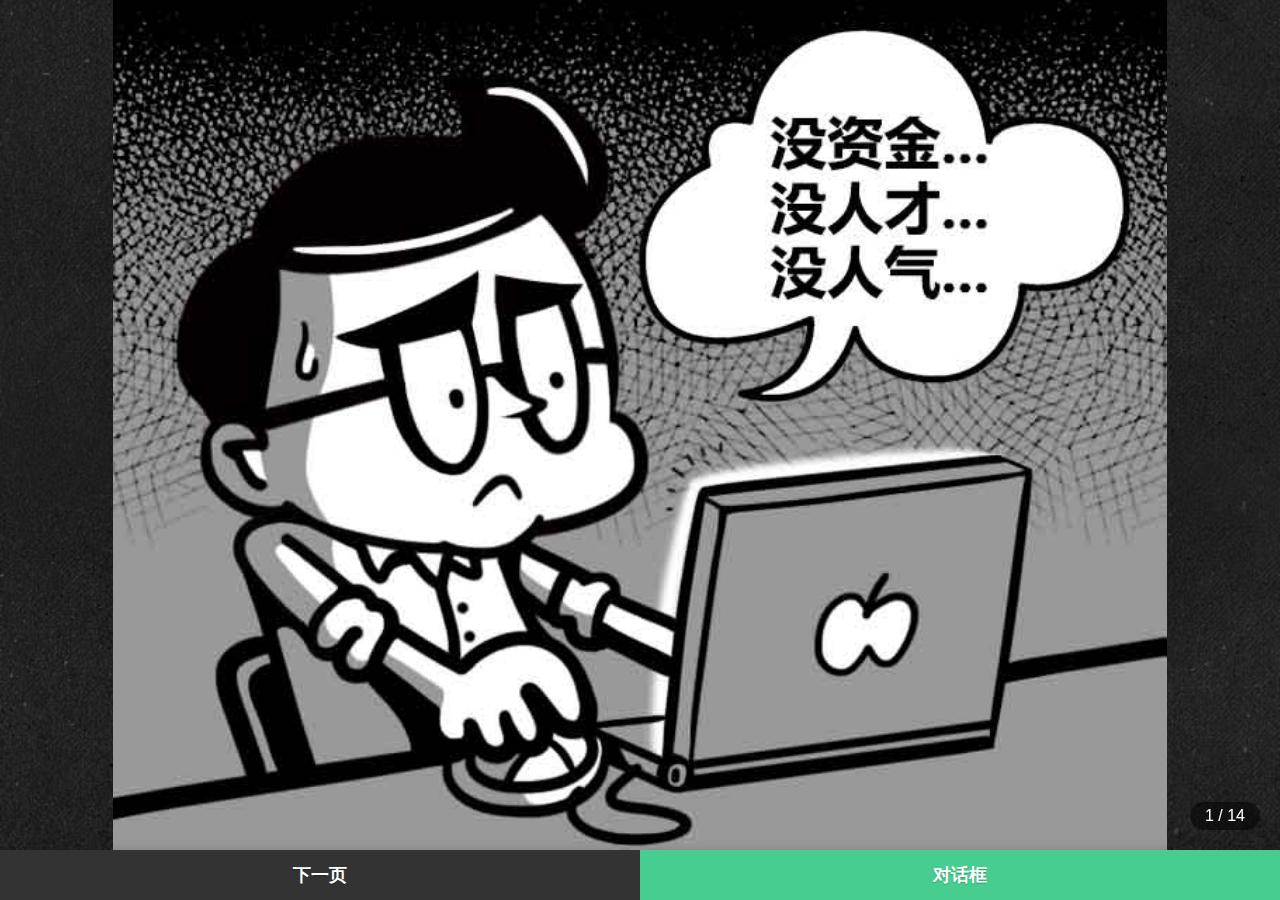
==== dikucatoon/index.html @ e88349d9 "1" ====
<!DOCTYPE html>
<html>

	<head>
		<meta charset="utf-8">
		<meta http-equiv="X-UA-Compatible" content="IE=edge">
		<meta name="viewport" content="width=device-width, initial-scale=1, maximum-scale=1, user-scalable=no">
		<title>地库实验室 | 地库LAB</title>

		<!-- Bootstrap -->
		<link href="css/global.css" rel="stylesheet">
	</head>

	<body ontouchstart="">
		<style>
			.chapter {
				position: absolute;
				left: 0;
				width: 100%;
				top: 100%;
				height: 100%;
				background-position: center center;
				background-repeat: no-repeat;
				background-size: contain;
				z-index: 1;
			}
			.chapter.selected {
				transition: top 0.4s;
				-moz-transition: top 0.4s;
				-webkit-transition: top 0.4s;
				-o-transition: top 0.4s;
				
				top: 0px;
				z-index: 5;
			}
			.chapter.unselected {
				transition: top 0.4s;
				-moz-transition: top 0.4s;
				-webkit-transition: top 0.4s;
				-o-transition: top 0.4s;
				
				top: 100%;
				z-index: 2;
			}
			.chapterwp {
				background:url(img/imgs-bg.jpg) center center no-repeat;
				background-size: cover;
				position: fixed;
				left: 0;
				right: 0;
				top: 0;
				bottom: 50px;
			}
			.btbar {
				position: fixed;
				bottom: 0;
				left: 0;
				right: 0;
				height: 50px;
				background: #aaa;
				z-index: 2;
				box-shadow: 0 0 10px rgba(0,0,0,.15);
			}
			button {
				background:#333;
				color:#fff;
				border-radius:0;
				border:none;
				padding:0 25px;
				font-size:18px;
				margin:0;
				box-sizing: border-box;
				width:50%;
				height:100%;
				text-shadow: 0 1px 1px rgba(0,0,0,.25);
				font-weight: bold;
			}
			button:active {
				background:#555;
			}
			
			.dialogbt {
				background:#48cd90;
				color:#fff;
			}
			.dialogbt:active {
				background:#67e0a8
			}
		</style>
		<div class="chapterwp">
			<div id="chapter1" class="chapter selected" style="background-image:url(img/1.jpg)">

			</div>
			<div id="chapter2" class="chapter" style="background-image:url(img/2.jpg)">

			</div>
			<div id="chapter3" class="chapter" style="background-image:url(img/3.jpg)">

			</div>
			<div id="chapter4" class="chapter" style="background-image:url(img/4.jpg)">

			</div>
			<div id="chapter5" class="chapter" style="background-image:url(img/5.jpg)">

			</div>
			<div id="chapter6" class="chapter" style="background-image:url(img/6.jpg)">

			</div>
			<div id="chapter7" class="chapter" style="background-image:url(img/7.jpg)">

			</div>
			<div id="chapter8" class="chapter" style="background-image:url(img/8.jpg)">

			</div>
			<div id="chapter9" class="chapter" style="background-image:url(img/9.jpg)">

			</div>
			<div id="chapter10" class="chapter" style="background-image:url(img/10.jpg)">

			</div>
			<div id="chapter11" class="chapter" style="background-image:url(img/11.jpg)">

			</div>
			<div id="chapter12" class="chapter" style="background-image:url(img/12.jpg)">

			</div>
			<div id="chapter13" class="chapter" style="background-image:url(img/13.jpg)">

			</div>
			<div id="chapter14" class="chapter" style="background-image:url(img/14.jpg)">

			</div>
			
			
			<!--HERE IS NEW-->
			<div id="llbei">
				<span class="bf">1</span>
				/
				<span class="af">5</span>
			</div>
		</div>
		<div class="btbar">
			<button type="button" class="btn lf" id="next-pg-btn">下一页</button>
			<button type="button" class="btn lf dialogbt">对话框</button>
		</div>
		<script type="text/javascript" src="js/jquery-1.11.0.js" ></script>
		<script type="text/javascript" src="js/jquery-mobile.js" ></script>
		<script type="text/javascript" src="js/global.js" ></script>
		<script type="text/javascript">
			var current_no = 1;
			$('document').ready(function() {
				$('#llbei .af').html($('.chapter').length);
				$('#next-pg-btn').tap(function(){
					var oldid = "chapter" + current_no;
					current_no++;
					var newid = "chapter" + current_no;
					var next_one = $('#' + newid);
					if(next_one.length) {
						$('#' + oldid).removeClass('selected').addClass('unselected');
						next_one.removeClass('unselected').addClass('selected');
						$('#llbei .bf').html(current_no);
					} else {
						$.alertbox({
							msg:'未完待续',
							exitText: '再看一遍',
							exitCallback: function(){
								$('#chapter' + (current_no - 1)).removeClass('selected').addClass('unselected');
								current_no = 1;
								$('#chapter' + current_no).removeClass('unselected').addClass('selected');
								$('#llbei .bf').html(current_no);
							}
						});
					}
					
				});
				
				$('.dialogbt').tap(function(){
					$.alertbox({
						msg: '这里用于显示相关的信息'
					});
				});
			});
		</script>
	</body>

</html>
---- dikucatoon/css/global.css ----
/* `XHTML, HTML4, HTML5 Reset
----------------------------------------------------------------------------------------------------*/

a,
abbr,
acronym,
address,
applet,
article,
aside,
audio,
b,
big,
blockquote,
body,
canvas,
caption,
center,
cite,
code,
dd,
del,
details,
dfn,
dialog,
div,
dl,
dt,
em,
embed,
fieldset,
figcaption,
figure,
font,
footer,
form,
h1,
h2,
h3,
h4,
h5,
h6,
header,
hgroup,
hr,
html,
i,
iframe,
img,
ins,
kbd,
label,
legend,
li,
main,
mark,
menu,
meter,
nav,
object,
ol,
output,
p,
pre,
progress,
q,
rp,
rt,
ruby,
s,
samp,
section,
small,
span,
strike,
strong,
sub,
summary,
sup,
table,
tbody,
td,
tfoot,
th,
thead,
time,
tr,
tt,
u,
ul,
var,
video,
xmp {
	border: 0;
	margin: 0;
	padding: 0;
	font-size: 100%;
}
html,
body {
	height: 100%;
}
article,
aside,
details,
figcaption,
figure,
footer,
header,
hgroup,
main,
menu,
nav,
section {
	/*
  Override the default (display: inline) for
  browsers that do not recognize HTML5 tags.

  IE8 (and lower) requires a shiv:
  http://ejohn.org/blog/html5-shiv
*/
	
	display: block;
}
b,
strong {
	/*
  Makes browsers agree.
  IE + Opera = font-weight: bold.
  Gecko + WebKit = font-weight: bolder.
*/
	
	font-weight: bold;
}
img {
	color: transparent;
	font-size: 0;
	vertical-align: middle;
	/*
  For IE.
  http://css-tricks.com/ie-fix-bicubic-scaling-for-images
*/
	
	-ms-interpolation-mode: bicubic;
}
ol,
ul {
	list-style: none;
}
li {
	/*
  For IE6 + IE7:

  "display: list-item" keeps bullets from
  disappearing if hasLayout is triggered.
*/
	
	display: list-item;
}
table {
	border-collapse: collapse;
	border-spacing: 0;
}
th,
td,
caption {
	font-weight: normal;
	vertical-align: top;
	text-align: left;
}
q {
	quotes: none;
}
q:before,
q:after {
	content: "";
	content: none;
}
sub,
sup,
small {
	font-size: 75%;
}
sub,
sup {
	line-height: 0;
	position: relative;
	vertical-align: baseline;
}
sub {
	bottom: -0.25em;
}
sup {
	top: -0.5em;
}
svg {
	/*
  For IE9. Without, occasionally draws shapes
  outside the boundaries of <svg> rectangle.
*/
	
	overflow: hidden;
}
body {
	background: #FFF;
	font-size: 16px;
	color: #333;
}
div {
	position: relative;
}
button {
	border: none;
	background: #333;
	margin: 0;
	padding: 0;
	color: #FFF;
	height: 28px;
	line-height: 28px;
	outline: none;
}
textarea {
	outline: none;
}
a {
	color: #333;
	text-decoration: none;
}
.h10px {
	height: 10px;
}
.bold {
	font-weight: bold;
}
.clear,
.clear-5,
.clear-10,
.clear-15,
.clear-20,
.clear-30,
.clear-50 {
	clear: both;
	display: block;
	font-size: 0;
	overflow: hidden;
	visibility: hidden;
	width: 0;
	height: 0;
}
.clear-5 {
	height: 5px;
}
.clear-10 {
	height: 10px;
}
.clear-15 {
	height: 15px;
}
.clear-20 {
	height: 20px;
}
.clear-30 {
	height: 30px;
}
.clear-50 {
	height: 50px;
}
.pad-b-30 {
	padding-bottom: 30px;
}
.pad-t-30 {
	padding-top: 30px;
}
.pad-b-20 {
	padding-bottom: 20px;
}
.pad-t-20 {
	padding-top: 20px;
}
.pad-30 {
	padding: 30px;
}
.pad-15 {
	padding: 15px;
}
.pad-10 {
	padding: 10px;
}
.tc {
	text-align: center !important;
}
.trt {
	text-align: right !important;
}
.lf {
	float: left;
}
.rf {
	float: right;
}
.font12px {
	font-size: 12px;
}
.ntp {
	padding-top: 0 !important;
}
.ntb {
	border-top: 0 !important;
}
div:after,
p:after {
	display: block;
	clear: both;
	content: "";
}
.lightgray {
	color: #a0a0a0;
}
.nothing-btn {
	border: none;
	margin: 0;
	padding: 0;
	background: none;
	display: inline-block;
}
#llbei {
	background:rgba(0,0,0,.5);
	border-radius:100px;
	padding:5px 15px;
	color:#FFF;
	right:20px;
	bottom:20px;
	display:inline-block;
	position:absolute;
	font-family: helvetica, arial;
	z-index:5;
}

/* popupbox (START) */

.P_tmp {
	display: none;
}
.P_popupbg {
	box-shadow: 0 0 20px rgba(0, 0, 0, 0.7);
}
.P_okbtn {
	border: 1px solid #3ca0dd;
	border-color: rgba(46, 86, 153, 0.1);
	border-bottom-color: #2e7cc1;
	border-bottom-color: rgba(46, 86, 153, 0.4);
	-webkit-border-radius: 4px;
	-moz-border-radius: 4px;
	-ms-border-radius: 4px;
	-o-border-radius: 4px;
	border-radius: 4px;
	background-image: linear-gradient(#45b1e8, #3097de);
	padding: 5px;
	color: #FFF;
	width: 100%;
	margin-top: 5px;
	outline: none;
}
#P_alertbox,
#P_confirm {
	display: inline-block;
	font-size: 14px;
	line-height: 30px;
	position: absolute;
}
#P_popup {
	/*background:rgba(255,255,255,0.6);*/
	
	background: rgba(0, 0, 0, 0.4);
	display: none;
	height: 100%;
	left: 0;
	position: fixed;
	top: 0;
	width: 100%;
	z-index: 200;
}
.P_bg {
	background: #FFF;
	border: none;
	border-radius: 3px;
	box-shadow: 0 0 10px rgba(0, 0, 0, 0.2), inset 0 0 1px rgba(255, 255, 255, 0.3);
	box-sizing: border-box;
	left: 50%;
	/*overflow:hidden;*/
	
	position: absolute;
	top: 50%;
}
.P_closebtn {
	cursor: pointer;
	display: none;
	font-size: 22px;
	height: 24px;
	line-height: 24px;
	position: absolute;
	right: 0;
	text-align: center;
	top: 0;
	width: 24px;
	z-index: 12;
	background:#444;
	color:#FFF;
	text-shadow: none;
}
.P_closebtn:active {
	color: #EF3546;
}
#P_confirm .P_confirm_btns {
	bottom: 0;
	left: 0;
	position: absolute;
	width: 100%;
}
#P_confirm .P_confirm_btns .P_confirm_btn {
	background: transparent;
	border: 1px solid rgba(0, 0, 0, 0.5);
	border-bottom: none;
	box-shadow: inset 0 0 1px rgba(255, 255, 255, 0.3);
	box-sizing: border-box;
	bottom: 0;
	color: #FFF;
	left: 0;
	position: absolute;
	width: 50%;
}
#P_confirm .P_confirm_btns .P_confirm_btn[action="confirm"] {
	border-right: none;
	left: auto;
	right: 0;
}
#P_confirm .P_confirm_btns .P_confirm_btn[action="cancel"] {
	border-left: none;
	border-right: none;
	color: rgba(255, 255, 255, 0.5);
	left: 0;
	right: auto;
}
#P_confirm .P_confirm_btns .P_confirm_btn:hover {
	background: rgba(255, 255, 255, 0.05);
}
.P_wp_msg {
	padding-bottom: 45px !important;
}

.P_wp button {
	font-size:14px;
}
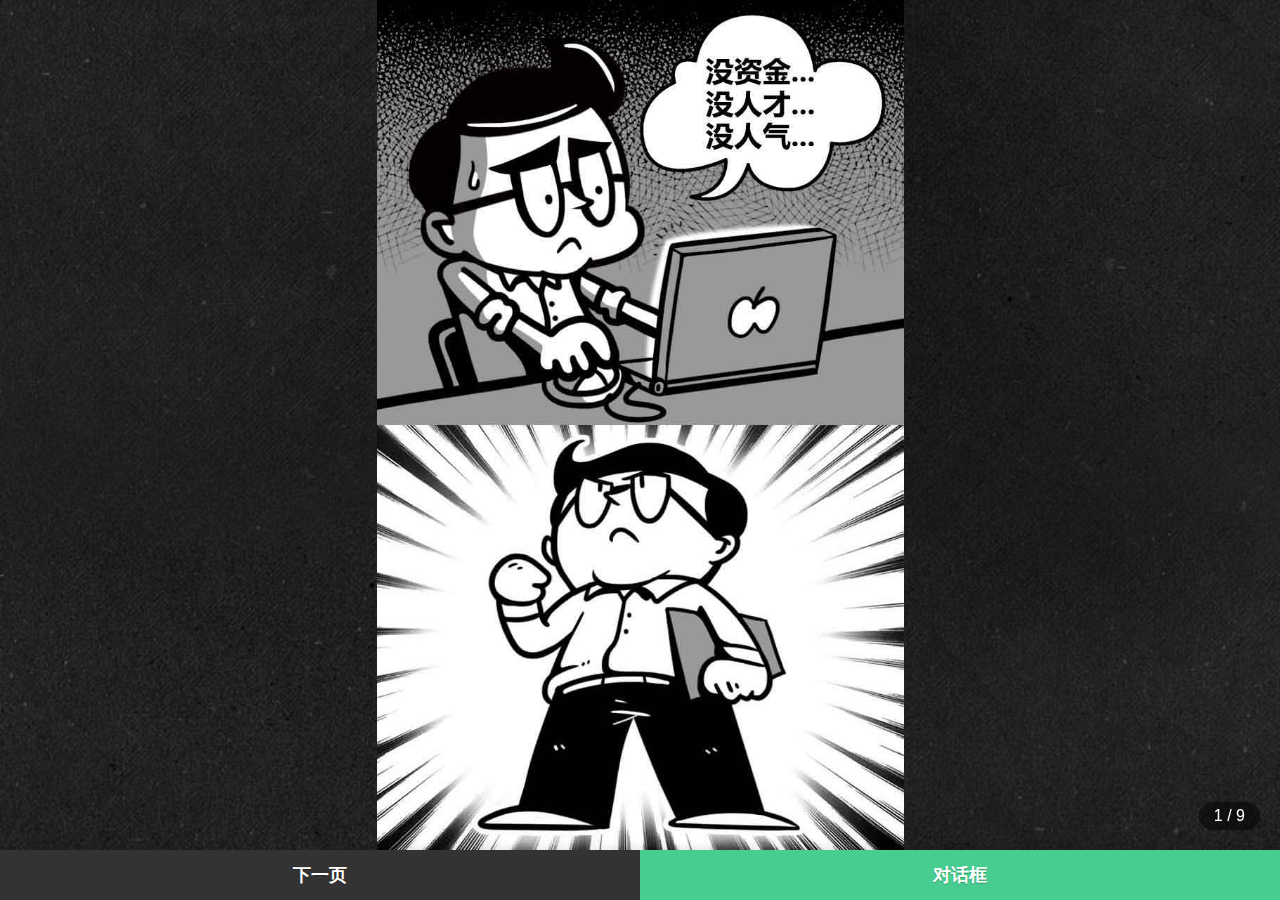
==== commit b72a1ba0: "1" ====
--- a/dikucatoon/index.html
+++ b/dikucatoon/index.html
@@ -29,7 +29,6 @@
 				-moz-transition: top 0.4s;
 				-webkit-transition: top 0.4s;
 				-o-transition: top 0.4s;
-				
 				top: 0px;
 				z-index: 5;
 			}
@@ -38,12 +37,11 @@
 				-moz-transition: top 0.4s;
 				-webkit-transition: top 0.4s;
 				-o-transition: top 0.4s;
-				
 				top: 100%;
 				z-index: 2;
 			}
 			.chapterwp {
-				background:url(img/imgs-bg.jpg) center center no-repeat;
+				background: url(img/imgs-bg.jpg) center center no-repeat;
 				background-size: cover;
 				position: fixed;
 				left: 0;
@@ -59,124 +57,112 @@
 				height: 50px;
 				background: #aaa;
 				z-index: 2;
-				box-shadow: 0 0 10px rgba(0,0,0,.15);
+				box-shadow: 0 0 10px rgba(0, 0, 0, .15);
 			}
 			button {
-				background:#333;
-				color:#fff;
-				border-radius:0;
-				border:none;
-				padding:0 25px;
-				font-size:18px;
-				margin:0;
+				background: #333;
+				color: #fff;
+				border-radius: 0;
+				border: none;
+				padding: 0 25px;
+				font-size: 18px;
+				margin: 0;
 				box-sizing: border-box;
-				width:50%;
-				height:100%;
-				text-shadow: 0 1px 1px rgba(0,0,0,.25);
+				width: 50%;
+				height: 100%;
+				text-shadow: 0 1px 1px rgba(0, 0, 0, .25);
 				font-weight: bold;
 			}
 			button:active {
-				background:#555;
+				background: #555;
 			}
-			
 			.dialogbt {
-				background:#48cd90;
-				color:#fff;
+				background: #48cd90;
+				color: #fff;
 			}
 			.dialogbt:active {
-				background:#67e0a8
+				background: #67e0a8
 			}
 		</style>
 		<div class="chapterwp">
-			<div id="chapter1" class="chapter selected" style="background-image:url(img/1.jpg)">
+			<div id="chapter1" class="chapter selected" style="background-image:url(img/s1.jpg)" l="先去吃个宵夜吧" r="还是洗洗睡吧" p="睡你MB，去吃宵夜">
 
 			</div>
-			<div id="chapter2" class="chapter" style="background-image:url(img/2.jpg)">
+			<div id="chapter2" class="chapter" style="background-image:url(img/s2.jpg)" l="好像是好东西哦" r="任性的我肯定不捡" p="导演说了，不捡也要捡">
 
 			</div>
-			<div id="chapter3" class="chapter" style="background-image:url(img/3.jpg)">
+			<div id="chapter3" class="chapter" style="background-image:url(img/s3.jpg)" l="心动不如行动" r="好羞羞回家好了" p="羞你MB，就知道在家费纸，去！">
 
 			</div>
-			<div id="chapter4" class="chapter" style="background-image:url(img/4.jpg)">
+			<div id="chapter4" class="chapter" style="background-image:url(img/s4.jpg)" l="耍个宝剑去" r="在地下？有点怕" p="怕毛毛，这点勇气都没有创毛业啊">
 
 			</div>
-			<div id="chapter5" class="chapter" style="background-image:url(img/5.jpg)">
+			<div id="chapter5" class="chapter" style="background-image:url(img/s5.jpg)" l="没选择不习惯？那就给你按一下吧">
 
 			</div>
-			<div id="chapter6" class="chapter" style="background-image:url(img/6.jpg)">
+			<div id="chapter6" class="chapter" style="background-image:url(img/s6.jpg)" l="小编实在想不到了，你就随便按一下吧">
 
 			</div>
-			<div id="chapter7" class="chapter" style="background-image:url(img/7.jpg)">
+			<div id="chapter7" class="chapter" style="background-image:url(img/s7.jpg)" l="赶紧进入下一页，福利要来了">
 
 			</div>
-			<div id="chapter8" class="chapter" style="background-image:url(img/8.jpg)">
+			<div id="chapter8" class="chapter" style="background-image:url(img/s8.jpg)">
 
 			</div>
-			<div id="chapter9" class="chapter" style="background-image:url(img/9.jpg)">
+			<div id="chapter9" class="chapter" style="background-image:url(img/s9.jpg)">
 
 			</div>
-			<div id="chapter10" class="chapter" style="background-image:url(img/10.jpg)">
 
-			</div>
-			<div id="chapter11" class="chapter" style="background-image:url(img/11.jpg)">
-
-			</div>
-			<div id="chapter12" class="chapter" style="background-image:url(img/12.jpg)">
-
-			</div>
-			<div id="chapter13" class="chapter" style="background-image:url(img/13.jpg)">
-
-			</div>
-			<div id="chapter14" class="chapter" style="background-image:url(img/14.jpg)">
-
-			</div>
-			
-			
 			<!--HERE IS NEW-->
 			<div id="llbei">
-				<span class="bf">1</span>
-				/
+				<span class="bf">1</span> /
 				<span class="af">5</span>
 			</div>
 		</div>
 		<div class="btbar">
-			<button type="button" class="btn lf" id="next-pg-btn">下一页</button>
-			<button type="button" class="btn lf dialogbt">对话框</button>
+			<button type="button" class="btn lf l" id="next-pg-btn">下一页</button>
+			<button type="button" class="btn lf r dialogbt" txt="">对话框</button>
 		</div>
-		<script type="text/javascript" src="js/jquery-1.11.0.js" ></script>
-		<script type="text/javascript" src="js/jquery-mobile.js" ></script>
-		<script type="text/javascript" src="js/global.js" ></script>
+		<script type="text/javascript" src="js/jquery-1.11.0.js"></script>
+		<script type="text/javascript" src="js/jquery-mobile.js"></script>
+		<script type="text/javascript" src="js/global.js"></script>
 		<script type="text/javascript">
 			var current_no = 1;
+			var gotochapter = function() {}
 			$('document').ready(function() {
-				$('#llbei .af').html($('.chapter').length);
-				$('#next-pg-btn').tap(function(){
+				var totalpages = $('.chapter').length;
+				$('#llbei .af').html(totalpages);
+				$('#next-pg-btn').tap(function() {
 					var oldid = "chapter" + current_no;
 					current_no++;
-					var newid = "chapter" + current_no;
-					var next_one = $('#' + newid);
-					if(next_one.length) {
-						$('#' + oldid).removeClass('selected').addClass('unselected');
-						next_one.removeClass('unselected').addClass('selected');
-						$('#llbei .bf').html(current_no);
+					var replay = false;
+					if (current_no > totalpages) {
+						current_no = 1;
+						replay = true;
+					}
+					var next_one = $('#chapter' + current_no);
+					var gotochapter = function(oldchapter, newchapter, newno) {
+						oldchapter.removeClass('selected').addClass('unselected');
+						newchapter.removeClass('unselected').addClass('selected');
+						$('#llbei .bf').html(newno);
+					};
+					if (!replay) {
+						gotochapter($('#' + oldid), next_one, current_no);
 					} else {
 						$.alertbox({
-							msg:'未完待续',
+							msg: '未完待续',
 							exitText: '再看一遍',
-							exitCallback: function(){
-								$('#chapter' + (current_no - 1)).removeClass('selected').addClass('unselected');
-								current_no = 1;
-								$('#chapter' + current_no).removeClass('unselected').addClass('selected');
-								$('#llbei .bf').html(current_no);
+							closebtn: false,
+							exitCallback: function() {
+								gotochapter($('#' + oldid), next_one, current_no);
 							}
 						});
 					}
-					
 				});
-				
-				$('.dialogbt').tap(function(){
+				$('.dialogbt').tap(function() {
 					$.alertbox({
-						msg: '这里用于显示相关的信息'
+						closebtn: false,
+						msg: $(this).attr('txt')
 					});
 				});
 			});
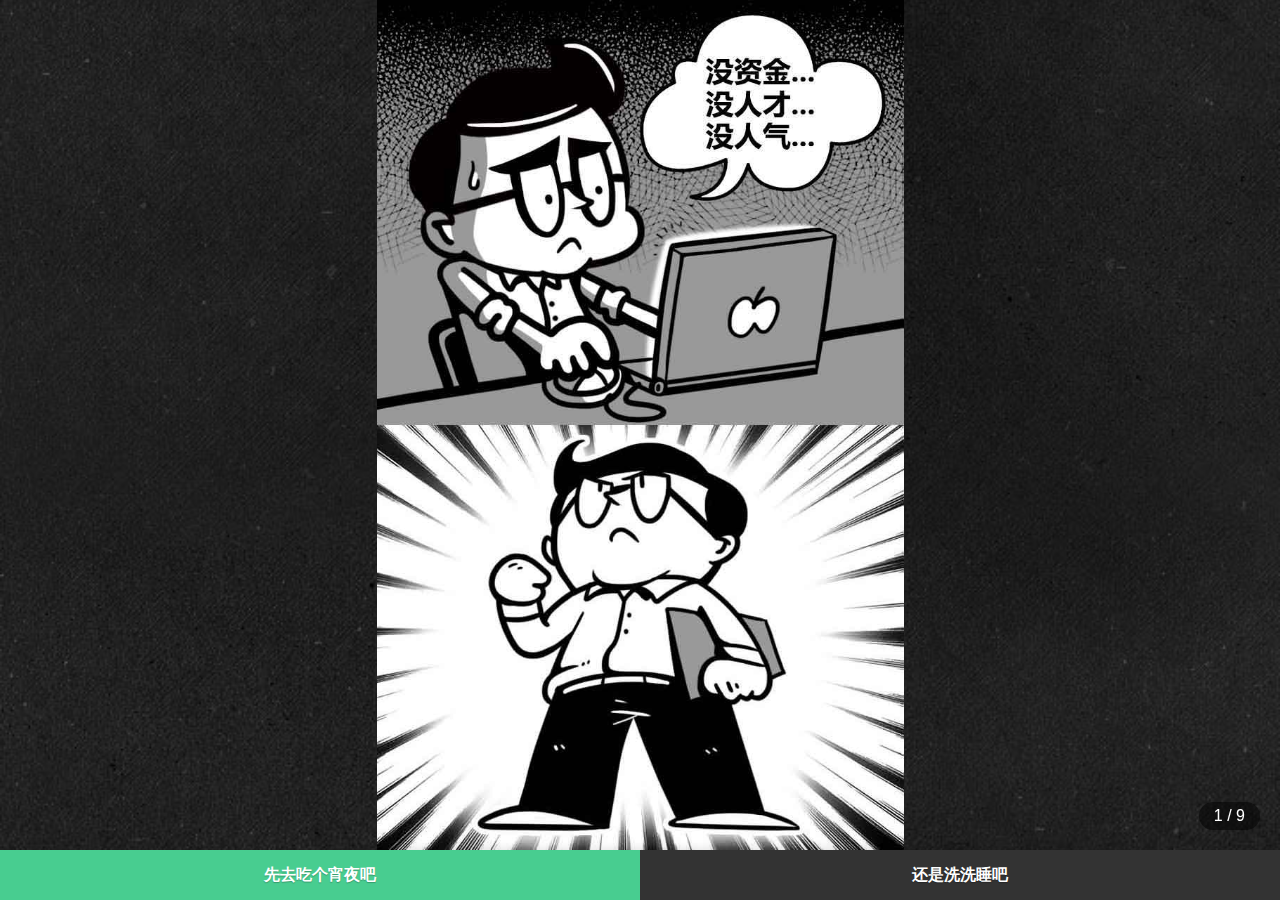
==== commit 0cfdc8a2: "1" ====
--- a/dikucatoon/index.html
+++ b/dikucatoon/index.html
@@ -60,12 +60,12 @@
 				box-shadow: 0 0 10px rgba(0, 0, 0, .15);
 			}
 			button {
-				background: #333;
+				background: #48cd90;
 				color: #fff;
 				border-radius: 0;
 				border: none;
-				padding: 0 25px;
-				font-size: 18px;
+				padding: 0 5px;
+				font-size: 16px;
 				margin: 0;
 				box-sizing: border-box;
 				width: 50%;
@@ -77,7 +77,7 @@
 				background: #555;
 			}
 			.dialogbt {
-				background: #48cd90;
+				background: #333;
 				color: #fff;
 			}
 			.dialogbt:active {
@@ -85,7 +85,7 @@
 			}
 		</style>
 		<div class="chapterwp">
-			<div id="chapter1" class="chapter selected" style="background-image:url(img/s1.jpg)" l="先去吃个宵夜吧" r="还是洗洗睡吧" p="睡你MB，去吃宵夜">
+			<div id="chapter1" class="chapter" style="background-image:url(img/s1.jpg)" l="先去吃个宵夜吧" r="还是洗洗睡吧" p="睡你MB，去吃宵夜">
 
 			</div>
 			<div id="chapter2" class="chapter" style="background-image:url(img/s2.jpg)" l="好像是好东西哦" r="任性的我肯定不捡" p="导演说了，不捡也要捡">
@@ -106,10 +106,10 @@
 			<div id="chapter7" class="chapter" style="background-image:url(img/s7.jpg)" l="赶紧进入下一页，福利要来了">
 
 			</div>
-			<div id="chapter8" class="chapter" style="background-image:url(img/s8.jpg)">
+			<div id="chapter8" class="chapter" style="background-image:url(img/s8.jpg)" l="什么鬼我才不扫码呢">
 
 			</div>
-			<div id="chapter9" class="chapter" style="background-image:url(img/s9.jpg)">
+			<div id="chapter9" class="chapter" style="background-image:url(img/s9.jpg)" l="....">
 
 			</div>
 
@@ -128,7 +128,22 @@
 		<script type="text/javascript" src="js/global.js"></script>
 		<script type="text/javascript">
 			var current_no = 1;
-			var gotochapter = function() {}
+			var gotochapter = function(oldchapter, newchapter, newno) {
+				if (oldchapter && oldchapter.length) {
+					oldchapter.removeClass('selected').addClass('unselected');
+				}
+				newchapter.removeClass('unselected').addClass('selected');
+				$('#llbei .bf').html(newno);
+				// 
+				var tl = newchapter.attr('l');
+				var tr = newchapter.attr('r');
+				$('.btbar .btn.r').hide();
+				$('.btn.l').css('width', '100%').text(tl);
+				if (tr) {
+					$('.btn.l').css('width', '50%');
+					$('.btn.r').show().css('width', '50%').text(tr).attr('txt', newchapter.attr('p'));
+				}
+			};
 			$('document').ready(function() {
 				var totalpages = $('.chapter').length;
 				$('#llbei .af').html(totalpages);
@@ -141,11 +156,6 @@
 						replay = true;
 					}
 					var next_one = $('#chapter' + current_no);
-					var gotochapter = function(oldchapter, newchapter, newno) {
-						oldchapter.removeClass('selected').addClass('unselected');
-						newchapter.removeClass('unselected').addClass('selected');
-						$('#llbei .bf').html(newno);
-					};
 					if (!replay) {
 						gotochapter($('#' + oldid), next_one, current_no);
 					} else {
@@ -165,6 +175,7 @@
 						msg: $(this).attr('txt')
 					});
 				});
+				gotochapter(null, $('#chapter1'), 1);
 			});
 		</script>
 	</body>
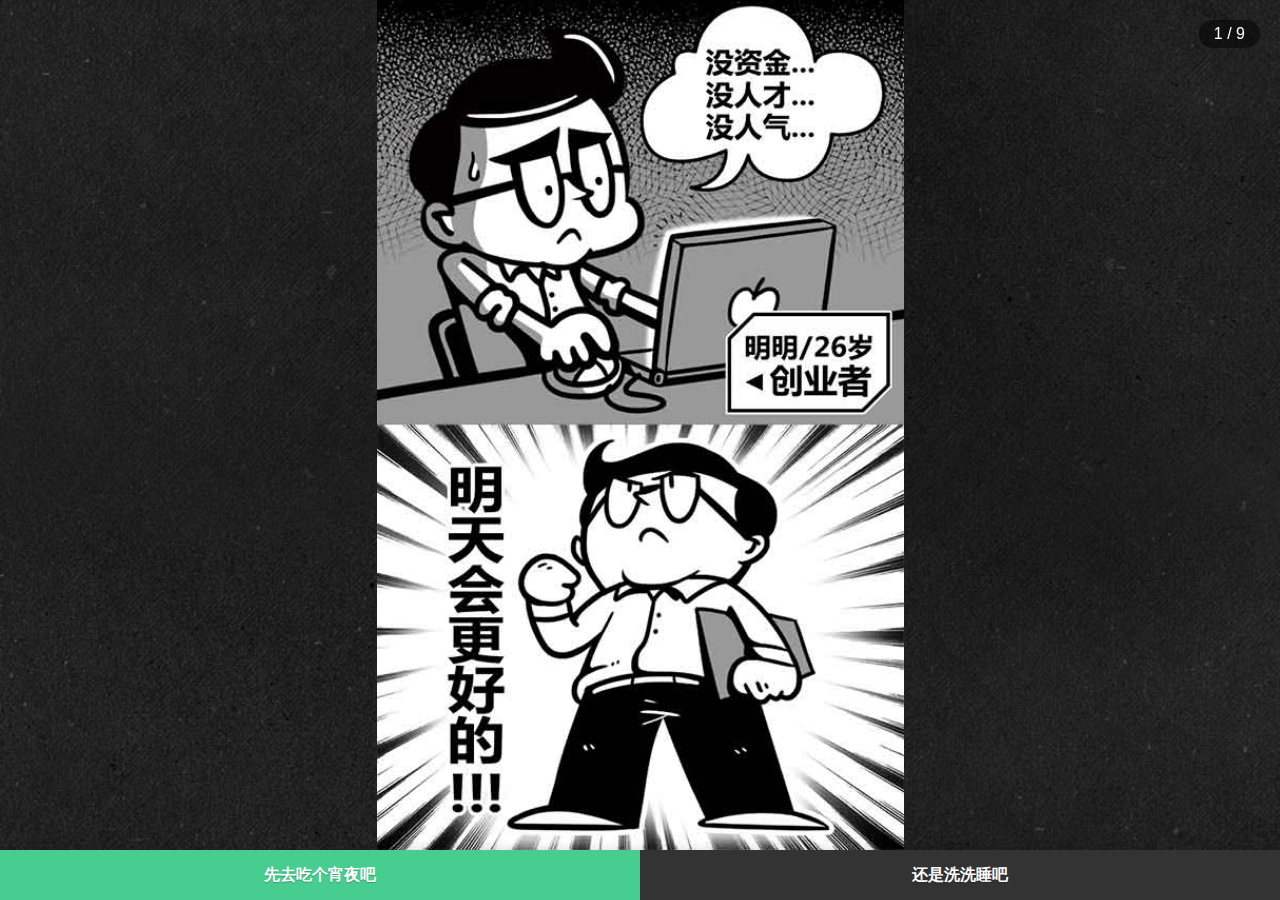
==== commit b468464f: "1" ====
--- a/dikucatoon/index.html
+++ b/dikucatoon/index.html
@@ -5,7 +5,7 @@
 		<meta charset="utf-8">
 		<meta http-equiv="X-UA-Compatible" content="IE=edge">
 		<meta name="viewport" content="width=device-width, initial-scale=1, maximum-scale=1, user-scalable=no">
-		<title>地库实验室 | 地库LAB</title>
+		<title>我在学府路上见到一张小卡片……</title>
 
 		<!-- Bootstrap -->
 		<link href="css/global.css" rel="stylesheet">
@@ -13,6 +13,11 @@
 
 	<body ontouchstart="">
 		<style>
+			.logo-ico {
+				position:fixed;
+				left:1000000px;
+				top:50000px;
+			}
 			.chapter {
 				position: absolute;
 				left: 0;
@@ -23,6 +28,7 @@
 				background-repeat: no-repeat;
 				background-size: contain;
 				z-index: 1;
+				text-align: center;
 			}
 			.chapter.selected {
 				transition: top 0.4s;
@@ -84,6 +90,7 @@
 				background: #67e0a8
 			}
 		</style>
+		<img src="img/ico.jpg" class="logo-ico" />
 		<div class="chapterwp">
 			<div id="chapter1" class="chapter" style="background-image:url(img/s1.jpg)" l="先去吃个宵夜吧" r="还是洗洗睡吧" p="睡你MB，去吃宵夜">
 
@@ -106,8 +113,8 @@
 			<div id="chapter7" class="chapter" style="background-image:url(img/s7.jpg)" l="赶紧进入下一页，福利要来了">
 
 			</div>
-			<div id="chapter8" class="chapter" style="background-image:url(img/s8.jpg)" l="什么鬼我才不扫码呢">
-
+			<div id="chapter8" class="chapter" l="什么鬼我才不扫码呢">
+				<img src="img/s8.jpg" height="100%" />
 			</div>
 			<div id="chapter9" class="chapter" style="background-image:url(img/s9.jpg)" l="....">
 
--- a/dikucatoon/css/global.css
+++ b/dikucatoon/css/global.css
@@ -329,7 +329,7 @@
 	padding:5px 15px;
 	color:#FFF;
 	right:20px;
-	bottom:20px;
+	top:20px;
 	display:inline-block;
 	position:absolute;
 	font-family: helvetica, arial;
